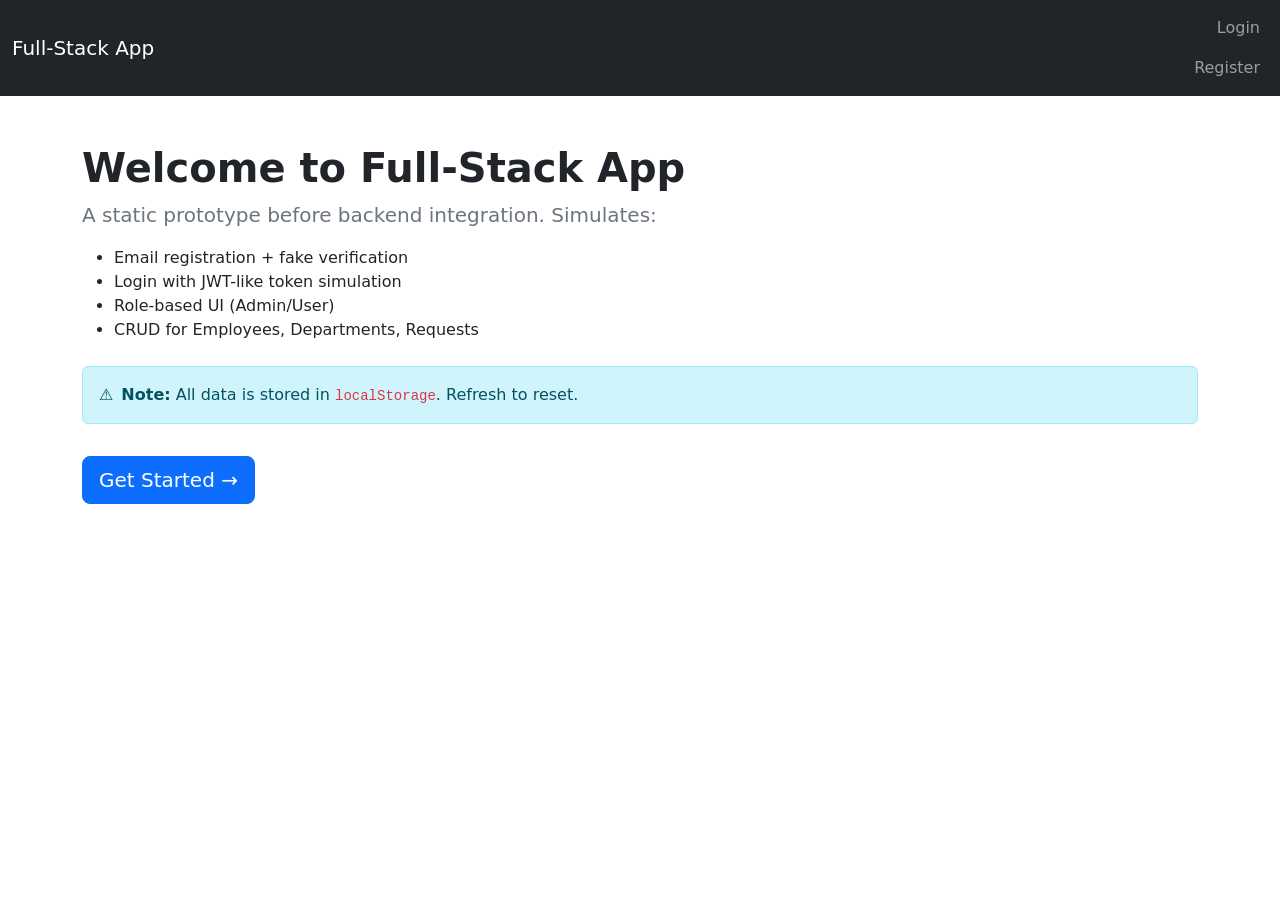
==== app-folder/index.html @ e827f3ad "Added offline Bootstrap folders and removed JSON backup code" ====
<!DOCTYPE html>
<html lang="en">
<head>
    <meta charset="UTF-8">
    <meta name="viewport" content="width=device-width, initial-scale=1.0">
    <title>Full-Stack App (Student Build)</title>

    <link href="https://cdn.jsdelivr.net/npm/bootstrap@5.3.0/dist/css/bootstrap.min.css" rel="stylesheet">
    <link rel="stylesheet" href="style.css">
</head>
<body class="not-authenticated">

    <nav class="navbar navbar-expand-lg navbar-dark bg-dark">
        <div class="container-fluid">
            <a class="navbar-brand" href="#">Full-Stack App</a>
            <button class="navbar-toggler" type="button" data-bs-toggle="collapse" data-bs-target="#navbarNav">
                <span class="navbar-toggler-icon"></span>
            </button>
            <div class="collapse navbar-collapse justify-content-end" id="navbarNav">
                <ul class="navbar-nav flex-lg-column align-items-lg-end" id="nav-public">
                    <li class="nav-item"><a class="nav-link" href="#/login">Login</a></li>
                    <li class="nav-item"><a class="nav-link" href="#/register">Register</a></li>
                </ul>
                <ul class="navbar-nav d-none" id="nav-user">
                    <li class="nav-item dropdown">
                        <a class="nav-link dropdown-toggle" href="#" role="button" data-bs-toggle="dropdown" aria-expanded="false">
                            User
                        </a>
                        <ul class="dropdown-menu dropdown-menu-end">
                            <li><a class="dropdown-item" href="#/dashboard">Profile</a></li>
                            <li><a class="dropdown-item" href="#/admin-employees">Employees</a></li>
                            <li><a class="dropdown-item" href="#/admin-accounts">Accounts</a></li>
                            <li><a class="dropdown-item" href="#/admin-departments">Departments</a></li>
                            <li><a class="dropdown-item" href="#/my-requests">My Requests</a></li>
                            <li><hr class="dropdown-divider"></li>
                            <li><a class="dropdown-item text-danger" href="#" onclick="logout()">Logout</a></li>
                        </ul>
                    </li>
                </ul>
                <ul class="navbar-nav d-none" id="nav-admin">
                    <li class="nav-item dropdown">
                        <a class="nav-link dropdown-toggle" href="#" role="button" data-bs-toggle="dropdown" aria-expanded="false">
                            Admin
                        </a>
                        <ul class="dropdown-menu dropdown-menu-end">
                            <li><a class="dropdown-item" href="#/admin-dashboard">Profile</a></li>
                            <li><a class="dropdown-item" href="#/admin-employees">Employees</a></li>
                            <li><a class="dropdown-item" href="#/admin-accounts">Accounts</a></li>
                            <li><a class="dropdown-item" href="#/admin-departments">Departments</a></li>
                            <li><a class="dropdown-item" href="#/my-requests">My Requests</a></li>
                            <li><hr class="dropdown-divider"></li>
                            <li><a class="dropdown-item text-danger" href="#" onclick="logout()">Logout</a></li>
                        </ul>
                    </li>
                </ul>
            </div>
        </div>
    </nav>

    <main class="container mt-5">
        <section id="home-page" class="page active">
            <h1 class="fw-bold">Welcome to Full-Stack App</h1>
            <p class="lead text-secondary">A static prototype before backend integration. Simulates:</p>
            <ul class="mb-4">
                <li>Email registration + fake verification</li>
                <li>Login with JWT-like token simulation</li>
                <li>Role-based UI (Admin/User)</li>
                <li>CRUD for Employees, Departments, Requests</li>
            </ul>
            <div id="storage-warning" class="alert alert-info d-flex align-items-center" role="alert">
                <span class="me-2">⚠️</span> 
                <div>
                    <strong>Note:</strong> All data is stored in <code class="text-danger">localStorage</code>. Refresh to reset.
                </div>
            </div>
            <a href="#/register" class="btn btn-primary btn-lg mt-3">
                Get Started &rightarrow;
            </a>
        </section>

        <section id="register-page" class="page">
            <div class="row justify-content-center">
                <div class="col-md-6 col-lg-5">
                    <div class="card shadow-sm mt-4">
                        <div class="card-body p-4">
                            <h2 class="fw-bold mb-3">Register Account</h2>
                            <form id="register-form">
                                <div class="mb-3">
                                    <label class="form-label">First Name</label>
                                    <input type="text" id="reg-firstname" class="form-control" required>
                                </div>
                                <div class="mb-3">
                                    <label class="form-label">Last Name</label>
                                    <input type="text" id="reg-lastname" class="form-control" required>
                                </div>
                                <div class="mb-3">
                                    <label class="form-label">Email</label>
                                    <input type="email" id="reg-email" class="form-control" required>
                                </div>
                                <div class="mb-3">
                                    <label class="form-label">Password</label>
                                    <input type="password" id="reg-password" class="form-control" minlength="6" required>
                                </div>
                                <div class="d-flex gap-2 mt-4">
                                    <button type="submit" class="btn btn-success">Sign Up</button>
                                    <button type="button" class="btn btn-outline-secondary" onclick="navigateTo('#/home')">Cancel</button>
                                </div>
                            </form>
                        </div>
                    </div>
                </div>
            </div>
        </section>

        <section id="verify-page" class="page">
            <div class="container mt-5 text-center">
                <div class="row justify-content-center">
                    <div class="col-md-6">
                        <div class="card shadow-sm p-4">
                            <h2>Verify Your Email</h2>
                            <p class="text-muted mt-3">
                                We sent a verification link to <strong id="display-verify-email">...</strong>.
                                <br>(Since this is a prototype, click the button below to simulate verifying.)
                            </p>
                            <button id="btn-simulate-verify" class="btn btn-success btn-lg mt-3">Verify Now</button>
                        </div>
                    </div>
                </div>
            </div>
        </section>

        <section id="login-page" class="page">
            <div class="container mt-5">
                <div class="row justify-content-center">
                    <div class="col-md-6">
                        <h2 class="fw-bold mb-4">Login</h2>
                        <div id="login-alert" class="alert alert-success d-none" role="alert"></div>
                        <form id="login-form" autocomplete="off">
                            <div class="mb-3">
                                <label class="form-label">Email</label>
                                <input type="text" id="login-email" class="form-control" required autocomplete="off">
                            </div>
                            <div class="mb-3">
                                <label class="form-label">Password</label>
                                <input type="password" id="login-password" class="form-control" required autocomplete="new-password">
                            </div>
                            <div class="d-flex gap-2 mt-4">
                                <button type="submit" class="btn btn-primary px-4" style="background-color: #4f46e5; border: none;">Login</button>
                                <button type="button" class="btn btn-outline-secondary px-4" onclick="navigateTo('#/home')">Cancel</button>
                            </div>
                        </form>
                    </div>
                </div>
            </div>
        </section>

        <section id="welcome-page" class="page">
            <div class="container mt-5">
                <h2 class="mb-4">My Profile</h2>
                <div class="card shadow-sm">
                    <div class="card-body p-4">
                        <div class="d-flex align-items-start flex-column">
                            <h4 class="fw-bold mb-1" id="user-name-display">User Name</h4>
                            <p class="mb-1"><strong>Email:</strong> <span id="user-email-display">user@example.com</span></p>
                            <p class="mb-4"><strong>Role:</strong> User</p>
                            <button class="btn btn-outline-primary" onclick="alert('Edit Profile feature is coming soon!')">Edit Profile</button>
                        </div>
                    </div>
                </div>
            </div>
        </section>

        <section id="admin-dashboard-page" class="page">
            <div class="container mt-5">
                <h2 class="mb-4">My Profile</h2>
                <div class="card shadow-sm">
                    <div class="card-body p-4">
                        <div class="d-flex align-items-start flex-column">
                            <h4 class="fw-bold mb-1" id="admin-name-display">Admin User</h4>
                            <p class="mb-1"><strong>Email:</strong> <span id="admin-email-display">admin@example.com</span></p>
                            <p class="mb-4"><strong>Role:</strong> Admin</p>
                            <button class="btn btn-outline-primary" onclick="alert('Edit Profile feature is coming soon!')">Edit Profile</button>
                        </div>
                    </div>
                </div>
            </div>
        </section>

        <section id="admin-employees-page" class="page">
            <div class="container mt-5">
                <div class="d-flex justify-content-between align-items-center mb-4">
                    <h2>Employees</h2>
                    <button class="btn btn-success" onclick="toggleEmployeeForm()">+ Add Employee</button>
                </div>
                <div class="card border-0"> 
                    <div class="card-body p-0">
                        <table class="table table-hover mb-0">
                            <thead class="border-bottom">
                                <tr>
                                    <th scope="col" class="ps-4 fw-bold">ID</th>
                                    <th scope="col" class="fw-bold">Name</th> 
                                    <th scope="col" class="fw-bold">Position</th>
                                    <th scope="col" class="fw-bold">Dept</th>
                                    <th scope="col" class="fw-bold text-center">Actions</th>
                                </tr>
                            </thead>
                            <tbody id="employees-table-body"></tbody>
                        </table>
                        <div id="no-employees-msg" class="text-center py-3 text-muted bg-light border-bottom d-none">No employees.</div>
                    </div>
                </div>
                <div id="employee-form-card" class="card shadow-sm mb-5 d-none">
                    <div class="card-header bg-light fw-bold">Add/Edit Employee</div>
                    <div class="card-body">
                        <form id="admin-add-employee-form">
                            <div class="mb-3"><label class="form-label">Employee ID</label><input type="text" id="emp-id" class="form-control" required></div>
                            <div class="mb-3"><label class="form-label">User Email</label><input type="email" id="emp-email" class="form-control" required></div>
                            <div class="mb-3"><label class="form-label">Position</label><input type="text" id="emp-position" class="form-control" required></div>
                            <div class="mb-3"><label class="form-label">Department</label>
                                <select id="emp-dept" class="form-select"></select>
                            </div>
                            <div class="mb-3"><label class="form-label">Hire Date</label><input type="date" id="emp-date" class="form-control" required></div>
                            <div class="d-flex gap-2 mt-4">
                                <button type="submit" class="btn btn-primary px-4" style="background-color: #4f46e5; border: none;">Save</button>
                                <button type="button" class="btn btn-secondary px-4" onclick="toggleEmployeeForm()">Cancel</button>
                            </div>
                        </form>
                    </div>
                </div>
            </div>
        </section>

        <section id="admin-accounts-page" class="page">
            <div class="container mt-5">
                <div class="d-flex justify-content-between align-items-center mb-4">
                    <h2>Accounts</h2>
                    <button class="btn btn-success" onclick="toggleAccountForm()">+ Add Account</button>
                </div>
                <div class="card border-0 mb-4">
                    <div class="card-body p-0">
                        <table class="table table-hover mb-0">
                            <thead class="border-bottom">
                                <tr>
                                    <th scope="col" class="ps-4 fw-bold">Name</th>
                                    <th scope="col" class="fw-bold">Email</th>
                                    <th scope="col" class="fw-bold">Role</th>
                                    <th scope="col" class="fw-bold">Verified</th>
                                    <th scope="col" class="fw-bold text-center">Actions</th>
                                </tr>
                            </thead>
                            <tbody id="accounts-table-body"></tbody>
                        </table>
                        <div id="no-accounts-msg" class="text-center py-3 text-muted bg-light border-bottom d-none">No accounts found.</div>
                    </div>
                </div>
                <div id="account-form-card" class="card shadow-sm mb-5 d-none">
                    <div class="card-header bg-light fw-bold">Add/Edit Account</div>
                    <div class="card-body">
                        <form id="admin-add-account-form">
                            <div class="mb-3"><label class="form-label">First Name</label><input type="text" id="acc-firstname" class="form-control" required></div>
                            <div class="mb-3"><label class="form-label">Last Name</label><input type="text" id="acc-lastname" class="form-control" required></div>
                            <div class="mb-3"><label class="form-label">Email</label><input type="email" id="acc-email" class="form-control" required></div>
                            <div class="mb-3"><label class="form-label">Password</label><input type="password" id="acc-password" class="form-control" required></div>
                            <div class="mb-3"><label class="form-label">Role</label>
                                <select id="acc-role" class="form-select">
                                    <option value="user">User</option>
                                    <option value="admin">Admin</option>
                                </select>
                            </div>
                            <div class="mb-3 form-check">
                                <input type="checkbox" class="form-check-input" id="acc-verified" checked>
                                <label class="form-check-label" for="acc-verified">Verified</label>
                            </div>
                            <div class="d-flex gap-2 mt-4">
                                <button type="submit" class="btn btn-primary px-4" style="background-color: #4f46e5; border: none;">Save</button>
                                <button type="button" class="btn btn-secondary px-4" onclick="toggleAccountForm()">Cancel</button>
                            </div>
                        </form>
                    </div>
                </div>
            </div>
        </section>

        <section id="admin-departments-page" class="page">
            <div class="container mt-5">
                <div class="d-flex justify-content-between align-items-center mb-4">
                    <h2>Departments</h2>
                    <button class="btn btn-success" onclick="toggleDepartmentForm()">+ Add Department</button>
                </div>
                <div class="card border-0 mb-4">
                    <div class="card-body p-0">
                        <table class="table table-hover mb-0">
                            <thead class="border-bottom">
                                <tr>
                                    <th scope="col" class="ps-4 fw-bold">Name</th>
                                    <th scope="col" class="fw-bold">Description</th>
                                    <th scope="col" class="fw-bold text-center">Actions</th>
                                </tr>
                            </thead>
                            <tbody id="departments-table-body"></tbody>
                        </table>
                        <div id="no-departments-msg" class="text-center py-3 text-muted bg-light border-bottom d-none">No departments found.</div>
                    </div>
                </div>
                <div id="department-form-card" class="card shadow-sm mb-5 d-none">
                    <div class="card-header bg-light fw-bold">Add/Edit Department</div>
                    <div class="card-body">
                        <form id="admin-add-department-form">
                            <div class="mb-3"><label class="form-label">Department Name</label><input type="text" id="dept-name" class="form-control" placeholder="e.g. Engineering" required></div>
                            <div class="mb-3"><label class="form-label">Description</label><input type="text" id="dept-desc" class="form-control" placeholder="e.g. Software Team" required></div>
                            <div class="d-flex gap-2 mt-4">
                                <button type="submit" class="btn btn-primary px-4" style="background-color: #4f46e5; border: none;">Save</button>
                                <button type="button" class="btn btn-secondary px-4" onclick="toggleDepartmentForm()">Cancel</button>
                            </div>
                        </form>
                    </div>
                </div>
            </div>
        </section>

        <section id="admin-requests-page" class="page">
            <div class="container mt-5">
                <div class="d-flex justify-content-between align-items-center mb-4">
                    <h2>My Requests</h2>
                    <button class="btn btn-success" onclick="openNewRequestModal()">+ New Request</button>
                </div>
                <div id="requests-empty-state" class="text-start mt-5 d-none">
                    <p class="text-muted fs-5 mb-3">You have no requests yet.</p>
                    <button class="btn btn-success" onclick="openNewRequestModal()">Create One</button>
                </div>
                <div id="requests-table-container" class="card border-0 d-none">
                    <div class="card-body p-0">
                        <table class="table table-hover mb-0">
                            <thead class="border-bottom">
                                <tr>
                                    <th scope="col" class="ps-4 fw-bold">ID</th>
                                    <th scope="col" class="fw-bold">Type</th>
                                    <th scope="col" class="fw-bold">Item Count</th>
                                    <th scope="col" class="fw-bold">Status</th>
                                    <th scope="col" class="fw-bold text-center">Actions</th>
                                </tr>
                            </thead>
                            <tbody id="requests-table-body"></tbody>
                        </table>
                    </div>
                </div>
            </div>
        </section>

        <div class="modal fade" id="requestModal" tabindex="-1" aria-hidden="true">
            <div class="modal-dialog modal-dialog-centered">
                <div class="modal-content">
                    <div class="modal-header border-0 pb-0">
                        <h5 class="modal-title fw-bold">New Request</h5>
                        <button type="button" class="btn-close" data-bs-dismiss="modal" aria-label="Close"></button>
                    </div>
                    <div class="modal-body">
                        <form id="request-form">
                            <div class="mb-3">
                                <label class="form-label fw-bold">Type</label>
                                <input type="text" id="req-type" class="form-control" placeholder="e.g. Equipment" required>
                            </div>
                            <label class="form-label fw-bold">Items</label>
                            <div id="req-items-container">
                                <div class="row g-2 mb-2 item-row">
                                    <div class="col-8"><input type="text" class="form-control item-name" placeholder="Item name" required></div>
                                    <div class="col-2"><input type="number" class="form-control item-qty" value="1" min="1" required></div>
                                    <div class="col-2"><button type="button" class="btn btn-outline-secondary w-100" onclick="addItemRow()">+</button></div>
                                </div>
                            </div>
                            <div class="mt-4">
                                <button type="submit" class="btn btn-primary w-100" style="background-color: #4f46e5; border: none;">Submit Request</button>
                            </div>
                        </form>
                    </div>
                </div>
            </div>
        </div>

    </main>

    <script src="js/bootstrap.bundle.min.js"></script>
    <script src="script.js"></script>
</body>
</html>
---- app-folder/style.css ----
.page {
    display: none;
}

.page.active {
    display: block;
    animation: fadeIn 0.3s; 
}

@keyframes fadeIn {
    from { opacity: 0; }
    to { opacity: 1; }
}
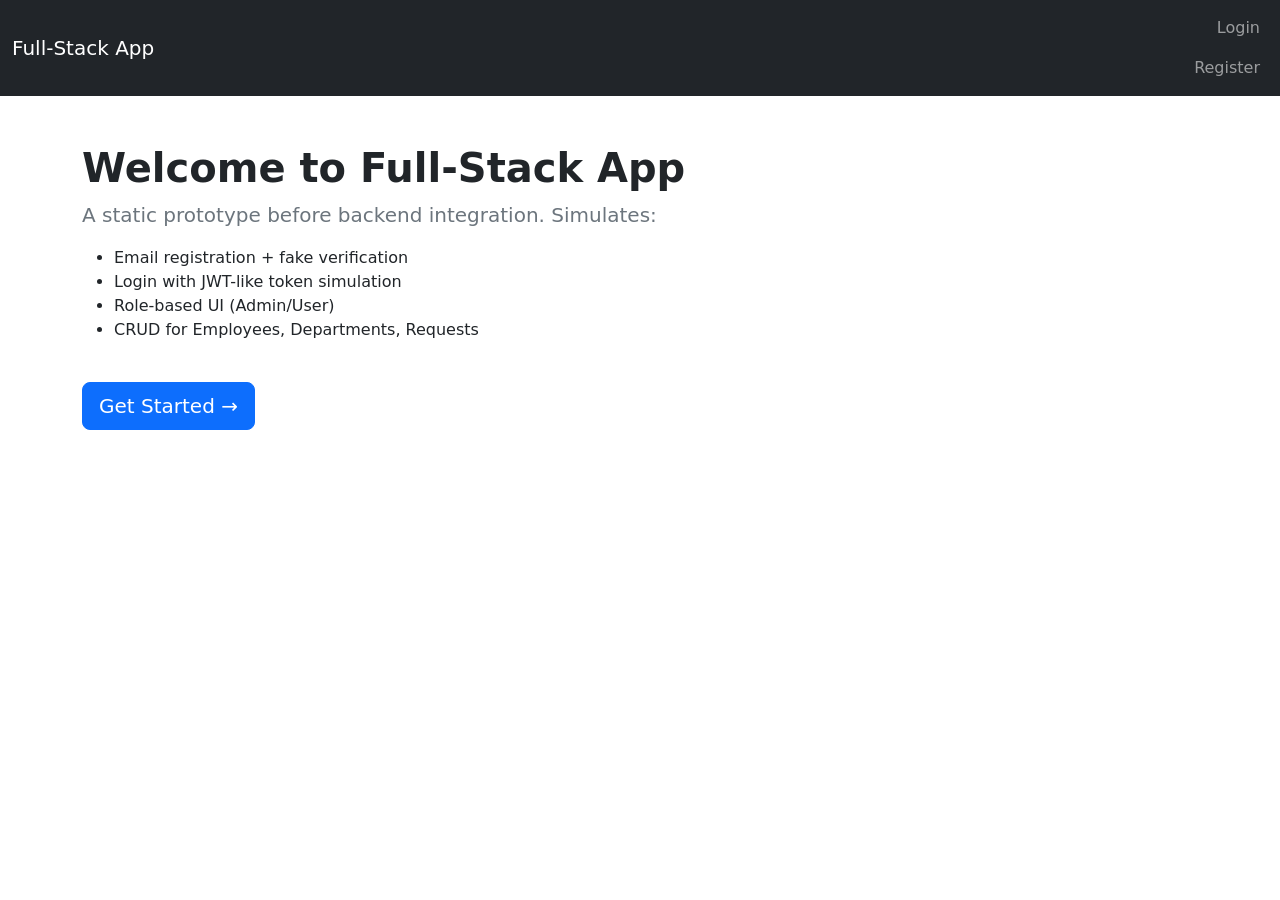
==== commit 4e897306: "last min finalize" ====
--- a/app-folder/index.html
+++ b/app-folder/index.html
@@ -67,12 +67,6 @@
                 <li>Role-based UI (Admin/User)</li>
                 <li>CRUD for Employees, Departments, Requests</li>
             </ul>
-            <div id="storage-warning" class="alert alert-info d-flex align-items-center" role="alert">
-                <span class="me-2">⚠️</span> 
-                <div>
-                    <strong>Note:</strong> All data is stored in <code class="text-danger">localStorage</code>. Refresh to reset.
-                </div>
-            </div>
             <a href="#/register" class="btn btn-primary btn-lg mt-3">
                 Get Started &rightarrow;
             </a>
@@ -100,6 +94,7 @@
                                 <div class="mb-3">
                                     <label class="form-label">Password</label>
                                     <input type="password" id="reg-password" class="form-control" minlength="6" required>
+                                </div>
                                 </div>
                                 <div class="d-flex gap-2 mt-4">
                                     <button type="submit" class="btn btn-success">Sign Up</button>
@@ -376,10 +371,9 @@
                 </div>
             </div>
         </div>
-
     </main>
 
-    <script src="js/bootstrap.bundle.min.js"></script>
+    <script src="https://cdn.jsdelivr.net/npm/bootstrap@5.3.0/dist/js/bootstrap.bundle.min.js"></script>
     <script src="script.js"></script>
 </body>
 </html>
